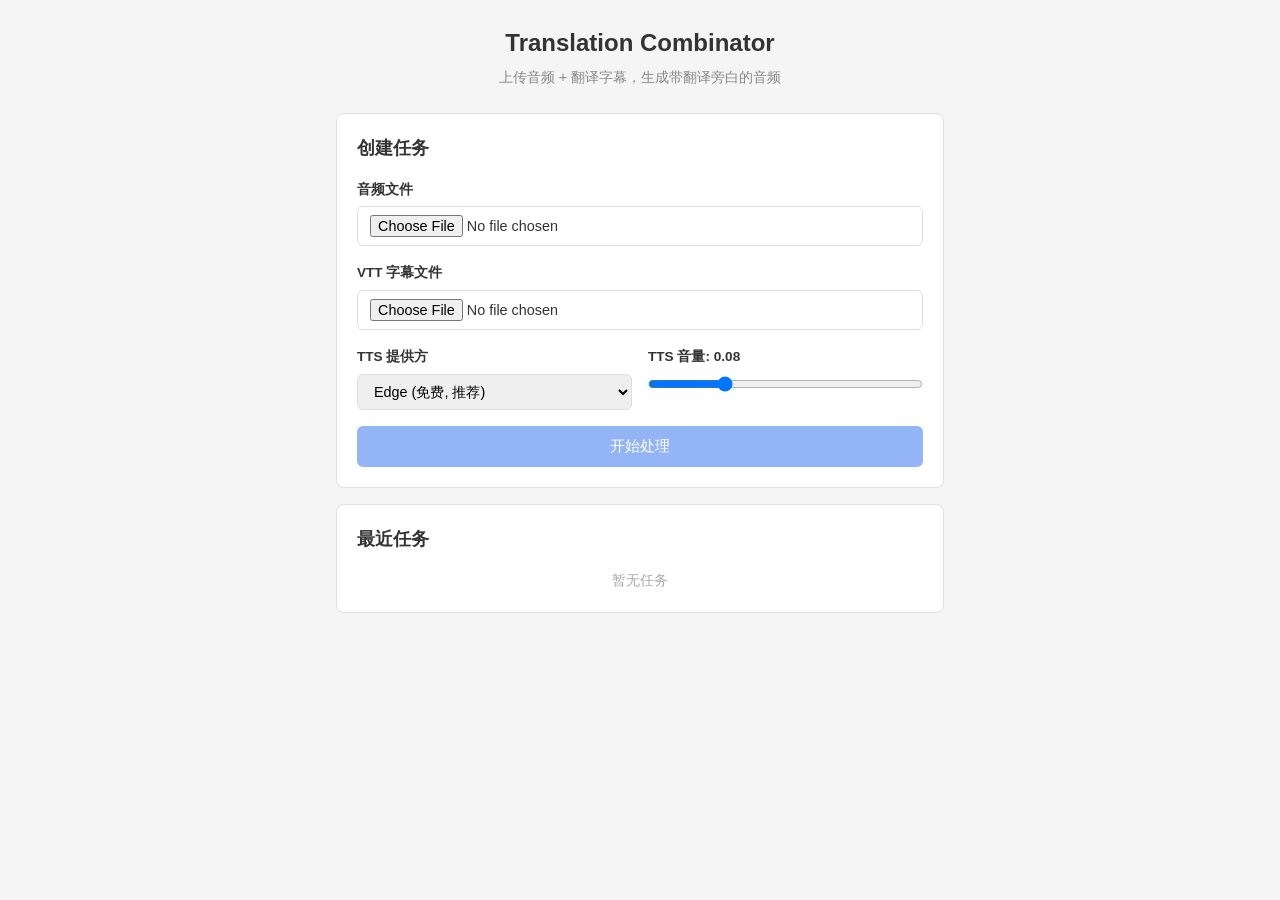
==== frontend/index.html @ d6239c7a "feat: add Go server with R2 storage, job queue, and web frontend - DDD-structured Go server: domain," ====
<!DOCTYPE html>
<html lang="zh-CN">
<head>
  <meta charset="UTF-8">
  <meta name="viewport" content="width=device-width, initial-scale=1.0">
  <title>Translation Combinator</title>
  <link rel="stylesheet" href="style.css">
</head>
<body>
  <div class="container">
    <header>
      <h1>Translation Combinator</h1>
      <p class="subtitle">上传音频 + 翻译字幕，生成带翻译旁白的音频</p>
    </header>

    <!-- Upload Section -->
    <section id="upload-section" class="card">
      <h2>创建任务</h2>
      <div class="form-group">
        <label for="audio-file">音频文件</label>
        <input type="file" id="audio-file" accept="audio/*">
      </div>
      <div class="form-group">
        <label for="vtt-file">VTT 字幕文件</label>
        <input type="file" id="vtt-file" accept=".vtt">
      </div>
      <div class="form-row">
        <div class="form-group">
          <label for="tts-provider">TTS 提供方</label>
          <select id="tts-provider">
            <option value="edge" selected>Edge (免费, 推荐)</option>
            <option value="gtts">gTTS (免费)</option>
            <option value="azure">Azure</option>
            <option value="openai">OpenAI</option>
            <option value="gcloud">Google Cloud</option>
          </select>
        </div>
        <div class="form-group">
          <label for="tts-volume">TTS 音量: <span id="volume-value">0.08</span></label>
          <input type="range" id="tts-volume" min="0" max="0.3" step="0.01" value="0.08">
        </div>
      </div>
      <button id="submit-btn" class="btn-primary" disabled>开始处理</button>
      <div id="upload-progress" class="progress-bar" hidden>
        <div class="progress-fill"></div>
        <span class="progress-text">上传中...</span>
      </div>
    </section>

    <!-- Job Status Section -->
    <section id="job-section" class="card" hidden>
      <h2>任务状态</h2>
      <div id="job-status" class="status-container">
        <div class="status-badge queued">排队中</div>
        <p id="job-progress" class="progress-text"></p>
      </div>
      <a id="download-link" class="btn-primary" hidden download>下载结果</a>
      <button id="new-job-btn" class="btn-secondary" hidden>创建新任务</button>
    </section>

    <!-- Recent Jobs -->
    <section id="history-section" class="card">
      <h2>最近任务</h2>
      <div id="job-list" class="job-list">
        <p class="empty-state">暂无任务</p>
      </div>
    </section>
  </div>

  <script src="app.js"></script>
</body>
</html>
---- frontend/style.css ----
* {
  margin: 0;
  padding: 0;
  box-sizing: border-box;
}

body {
  font-family: -apple-system, BlinkMacSystemFont, "Segoe UI", Roboto, sans-serif;
  background: #f5f5f5;
  color: #333;
  line-height: 1.6;
}

@media (prefers-color-scheme: dark) {
  body { background: #1a1a1a; color: #e0e0e0; }
  .card { background: #2a2a2a; border-color: #3a3a3a; }
  input[type="file"], select { background: #333; color: #e0e0e0; border-color: #555; }
  .job-item { background: #333; border-color: #444; }
  .empty-state { color: #888; }
}

.container {
  max-width: 640px;
  margin: 0 auto;
  padding: 24px 16px;
}

header {
  text-align: center;
  margin-bottom: 24px;
}

h1 { font-size: 1.5rem; }
.subtitle { color: #888; font-size: 0.9rem; margin-top: 4px; }
h2 { font-size: 1.1rem; margin-bottom: 16px; }

.card {
  background: #fff;
  border: 1px solid #e0e0e0;
  border-radius: 8px;
  padding: 20px;
  margin-bottom: 16px;
}

.form-group {
  margin-bottom: 16px;
}

.form-group label {
  display: block;
  font-size: 0.85rem;
  font-weight: 600;
  margin-bottom: 6px;
}

.form-row {
  display: flex;
  gap: 16px;
}

.form-row .form-group { flex: 1; }

input[type="file"],
select {
  width: 100%;
  padding: 8px 12px;
  border: 1px solid #ddd;
  border-radius: 6px;
  font-size: 0.9rem;
}

input[type="range"] { width: 100%; }

.btn-primary {
  display: inline-block;
  width: 100%;
  padding: 10px;
  background: #2563eb;
  color: #fff;
  border: none;
  border-radius: 6px;
  font-size: 0.95rem;
  cursor: pointer;
  text-align: center;
  text-decoration: none;
}

.btn-primary:hover { background: #1d4ed8; }
.btn-primary:disabled { background: #93b4f5; cursor: not-allowed; }

.btn-secondary {
  display: inline-block;
  width: 100%;
  padding: 10px;
  background: transparent;
  color: #2563eb;
  border: 1px solid #2563eb;
  border-radius: 6px;
  font-size: 0.95rem;
  cursor: pointer;
  margin-top: 8px;
}

.progress-bar {
  margin-top: 12px;
  background: #e0e0e0;
  border-radius: 4px;
  height: 28px;
  position: relative;
  overflow: hidden;
}

.progress-fill {
  height: 100%;
  background: #2563eb;
  border-radius: 4px;
  transition: width 0.3s;
  width: 0%;
}

.progress-bar .progress-text {
  position: absolute;
  inset: 0;
  display: flex;
  align-items: center;
  justify-content: center;
  font-size: 0.8rem;
  color: #333;
}

.status-container { text-align: center; padding: 16px 0; }

.status-badge {
  display: inline-block;
  padding: 4px 12px;
  border-radius: 12px;
  font-size: 0.8rem;
  font-weight: 600;
}

.status-badge.queued { background: #fef3c7; color: #92400e; }
.status-badge.processing { background: #dbeafe; color: #1e40af; }
.status-badge.completed { background: #d1fae5; color: #065f46; }
.status-badge.failed { background: #fee2e2; color: #991b1b; }

#job-progress {
  margin-top: 8px;
  font-size: 0.85rem;
  color: #666;
}

.job-list { display: flex; flex-direction: column; gap: 8px; }

.job-item {
  display: flex;
  justify-content: space-between;
  align-items: center;
  padding: 10px 12px;
  background: #f9f9f9;
  border: 1px solid #eee;
  border-radius: 6px;
  font-size: 0.85rem;
}

.job-item-id { font-family: monospace; color: #666; }
.job-item-time { color: #999; font-size: 0.8rem; }

.empty-state { color: #aaa; text-align: center; font-size: 0.9rem; }
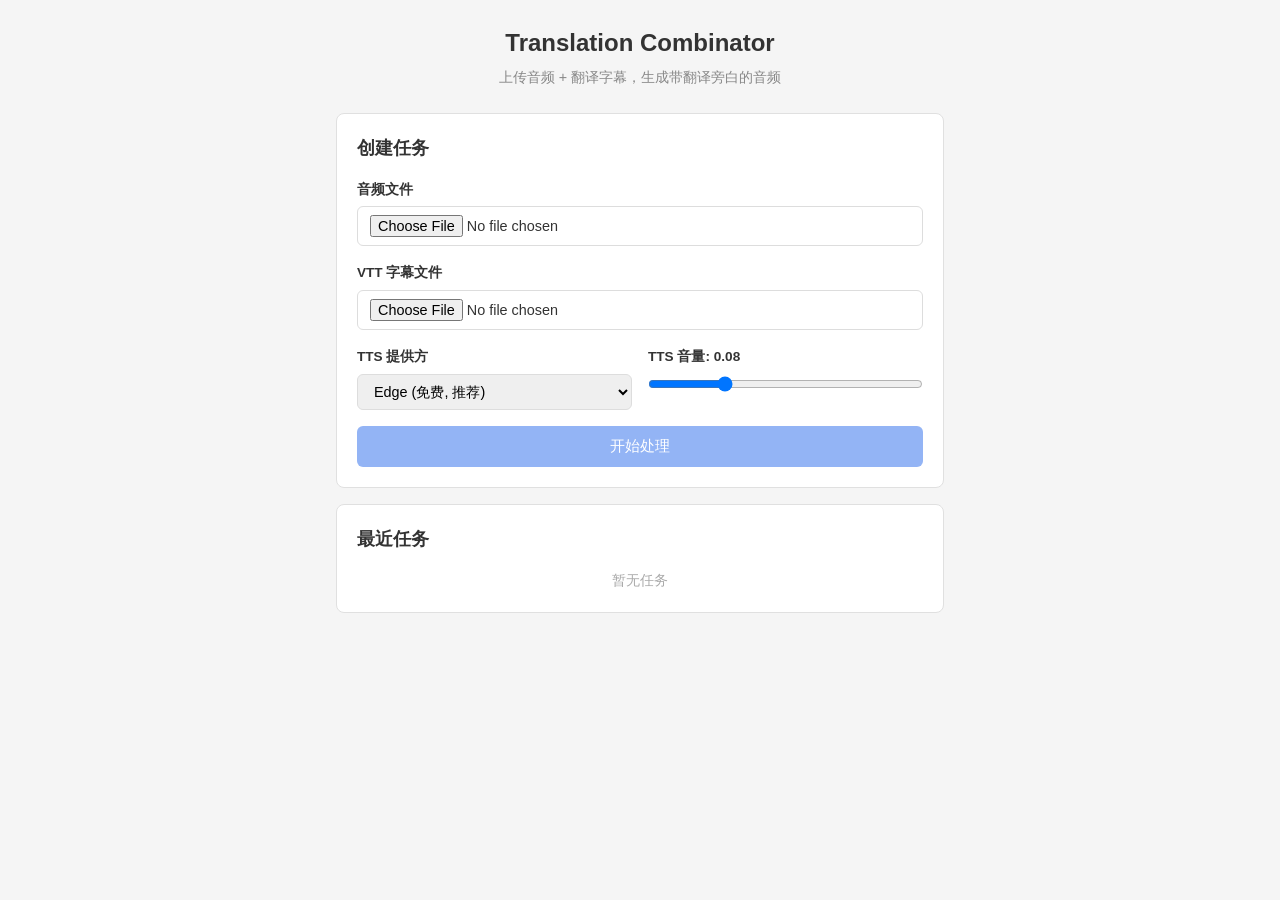
==== commit 8ad2c1e2: "feat: add config.local.js for frontend local dev API URL - index.html loads config.local.js before a" ====
--- a/frontend/index.html
+++ b/frontend/index.html
@@ -67,6 +67,7 @@
     </section>
   </div>
 
+  <script src="config.local.js"></script>
   <script src="app.js"></script>
 </body>
 </html>
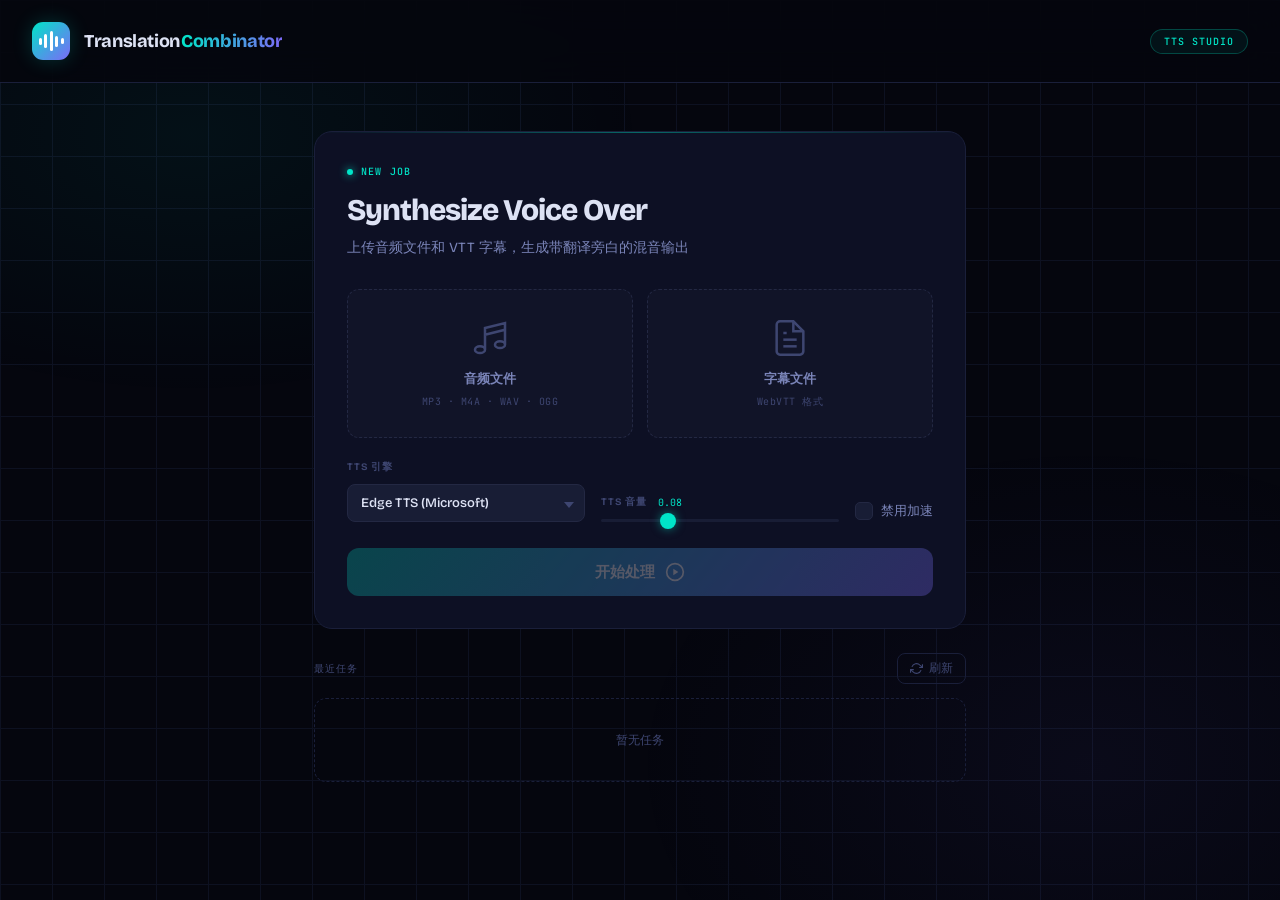
==== commit 322838b3: "feat: redesign frontend with dark audio studio aesthetic - Replace plain HTML/CSS with Bricolage Gro" ====
--- a/frontend/index.html
+++ b/frontend/index.html
@@ -1,73 +1,163 @@
 <!DOCTYPE html>
 <html lang="zh-CN">
 <head>
-  <meta charset="UTF-8">
-  <meta name="viewport" content="width=device-width, initial-scale=1.0">
+  <meta charset="UTF-8" />
+  <meta name="viewport" content="width=device-width, initial-scale=1.0" />
   <title>Translation Combinator</title>
-  <link rel="stylesheet" href="style.css">
+  <link rel="preconnect" href="https://fonts.googleapis.com" />
+  <link rel="preconnect" href="https://fonts.gstatic.com" crossorigin />
+  <link href="https://fonts.googleapis.com/css2?family=Bricolage+Grotesque:opsz,wdth,wght@12..96,75..100,200..800&family=JetBrains+Mono:ital,wght@0,300;0,400;0,500;1,300&display=swap" rel="stylesheet" />
+  <link rel="stylesheet" href="style.css" />
 </head>
 <body>
-  <div class="container">
-    <header>
-      <h1>Translation Combinator</h1>
-      <p class="subtitle">上传音频 + 翻译字幕，生成带翻译旁白的音频</p>
-    </header>
+  <div class="bg-grid"></div>
+  <div class="bg-glow"></div>
+
+  <header class="header">
+    <div class="logo">
+      <div class="logo-icon">
+        <div class="wave-bars">
+          <span></span><span></span><span></span><span></span><span></span>
+        </div>
+      </div>
+      <span class="logo-text">Translation<em>Combinator</em></span>
+    </div>
+    <div class="header-badge">TTS Studio</div>
+  </header>
+
+  <main class="main">
 
     <!-- Upload Section -->
     <section id="upload-section" class="card">
-      <h2>创建任务</h2>
-      <div class="form-group">
-        <label for="audio-file">音频文件</label>
-        <input type="file" id="audio-file" accept="audio/*">
-      </div>
-      <div class="form-group">
-        <label for="vtt-file">VTT 字幕文件</label>
-        <input type="file" id="vtt-file" accept=".vtt">
-      </div>
-      <div class="form-row">
-        <div class="form-group">
-          <label for="tts-provider">TTS 提供方</label>
-          <select id="tts-provider">
-            <option value="edge" selected>Edge (免费, 推荐)</option>
-            <option value="gtts">gTTS (免费)</option>
-            <option value="azure">Azure</option>
-            <option value="openai">OpenAI</option>
-            <option value="gcloud">Google Cloud</option>
-          </select>
+      <div class="card-label">New Job</div>
+      <h1 class="card-title">Synthesize Voice Over</h1>
+      <p class="card-desc">上传音频文件和 VTT 字幕，生成带翻译旁白的混音输出</p>
+
+      <div class="drop-row">
+        <div class="drop-zone" id="audio-drop">
+          <input type="file" id="audio-file" accept="audio/*" hidden />
+          <div class="drop-icon">
+            <svg viewBox="0 0 24 24" fill="none" stroke="currentColor" stroke-width="1.5">
+              <path d="M9 19V6l12-3v13M9 19c0 1.105-1.343 2-3 2s-3-.895-3-2 1.343-2 3-2 3 .895 3 2zm12-3c0 1.105-1.343 2-3 2s-3-.895-3-2 1.343-2 3-2 3 .895 3 2zM9 10l12-3"/>
+            </svg>
+          </div>
+          <div class="drop-label">音频文件</div>
+          <div class="drop-hint">MP3 · M4A · WAV · OGG</div>
+          <div class="drop-selected" id="audio-name"></div>
+          <div class="drop-progress" id="audio-progress"></div>
         </div>
-        <div class="form-group">
-          <label for="tts-volume">TTS 音量: <span id="volume-value">0.08</span></label>
-          <input type="range" id="tts-volume" min="0" max="0.3" step="0.01" value="0.08">
+
+        <div class="drop-zone" id="vtt-drop">
+          <input type="file" id="vtt-file" accept=".vtt" hidden />
+          <div class="drop-icon">
+            <svg viewBox="0 0 24 24" fill="none" stroke="currentColor" stroke-width="1.5">
+              <path d="M14 2H6a2 2 0 0 0-2 2v16a2 2 0 0 0 2 2h12a2 2 0 0 0 2-2V8z"/>
+              <polyline points="14 2 14 8 20 8"/>
+              <line x1="16" y1="13" x2="8" y2="13"/>
+              <line x1="16" y1="17" x2="8" y2="17"/>
+              <polyline points="10 9 9 9 8 9"/>
+            </svg>
+          </div>
+          <div class="drop-label">字幕文件</div>
+          <div class="drop-hint">WebVTT 格式</div>
+          <div class="drop-selected" id="vtt-name"></div>
+          <div class="drop-progress" id="vtt-progress"></div>
         </div>
       </div>
-      <button id="submit-btn" class="btn-primary" disabled>开始处理</button>
-      <div id="upload-progress" class="progress-bar" hidden>
-        <div class="progress-fill"></div>
-        <span class="progress-text">上传中...</span>
+
+      <div class="options-row">
+        <div class="field">
+          <label class="field-label">TTS 引擎</label>
+          <div class="select-wrap">
+            <select id="tts-provider" class="field-select">
+              <option value="edge">Edge TTS (Microsoft)</option>
+              <option value="gtts">gTTS (Google)</option>
+              <option value="azure">Azure Cognitive</option>
+              <option value="openai">OpenAI TTS</option>
+              <option value="gcloud">Google Cloud</option>
+            </select>
+            <div class="select-arrow">
+              <svg viewBox="0 0 10 6" fill="currentColor"><path d="M0 0l5 6 5-6z"/></svg>
+            </div>
+          </div>
+        </div>
+
+        <div class="field">
+          <label class="field-label">TTS 音量 &nbsp;<span id="vol-display" class="vol-val">0.08</span></label>
+          <input type="range" id="tts-volume" min="0" max="0.3" step="0.01" value="0.08" class="field-range" />
+        </div>
+
+        <div class="field field-check">
+          <label class="check-label">
+            <input type="checkbox" id="no-speedup" />
+            <span class="check-box"></span>
+            <span>禁用加速</span>
+          </label>
+        </div>
+      </div>
+
+      <button id="submit-btn" class="btn-primary" disabled>
+        <span class="btn-text">开始处理</span>
+        <span class="btn-icon">
+          <svg viewBox="0 0 24 24" fill="none" stroke="currentColor" stroke-width="2">
+            <circle cx="12" cy="12" r="10"/>
+            <polygon points="10 8 16 12 10 16 10 8" fill="currentColor" stroke="none"/>
+          </svg>
+        </span>
+      </button>
+    </section>
+
+    <!-- Job Status Section -->
+    <section id="job-section" class="card job-card" hidden>
+      <div class="card-label">Processing</div>
+
+      <div class="job-status-block">
+        <div class="status-indicator" id="status-led"></div>
+        <div class="job-info">
+          <div class="job-id-text" id="job-id-display"></div>
+          <div class="job-progress-text" id="job-progress">初始化中…</div>
+        </div>
+      </div>
+
+      <div class="waveform-progress">
+        <div class="waveform-bars" id="waveform-bars"></div>
+        <div class="progress-overlay" id="progress-overlay"></div>
+      </div>
+
+      <div class="job-actions">
+        <button id="download-btn" class="btn-success" hidden>
+          <svg viewBox="0 0 24 24" fill="none" stroke="currentColor" stroke-width="2">
+            <path d="M21 15v4a2 2 0 0 1-2 2H5a2 2 0 0 1-2-2v-4"/>
+            <polyline points="7 10 12 15 17 10"/>
+            <line x1="12" y1="15" x2="12" y2="3"/>
+          </svg>
+          下载结果
+        </button>
+        <button id="new-job-btn" class="btn-outline" hidden>新建任务</button>
       </div>
     </section>
 
-    <!-- Job Status Section -->
-    <section id="job-section" class="card" hidden>
-      <h2>任务状态</h2>
-      <div id="job-status" class="status-container">
-        <div class="status-badge queued">排队中</div>
-        <p id="job-progress" class="progress-text"></p>
-      </div>
-      <a id="download-link" class="btn-primary" hidden download>下载结果</a>
-      <button id="new-job-btn" class="btn-secondary" hidden>创建新任务</button>
-    </section>
+  </main>
 
-    <!-- Recent Jobs -->
-    <section id="history-section" class="card">
-      <h2>最近任务</h2>
-      <div id="job-list" class="job-list">
-        <p class="empty-state">暂无任务</p>
-      </div>
-    </section>
-  </div>
+  <!-- Recent Jobs -->
+  <section class="recent-section">
+    <div class="recent-header">
+      <h2 class="recent-title">最近任务</h2>
+      <button id="refresh-btn" class="btn-ghost">
+        <svg viewBox="0 0 24 24" fill="none" stroke="currentColor" stroke-width="2" width="13" height="13">
+          <polyline points="23 4 23 10 17 10"/>
+          <polyline points="1 20 1 14 7 14"/>
+          <path d="M3.51 9a9 9 0 0 1 14.85-3.36L23 10M1 14l4.64 4.36A9 9 0 0 0 20.49 15"/>
+        </svg>
+        刷新
+      </button>
+    </div>
+    <div id="job-list" class="job-list">
+      <div class="job-list-empty">暂无任务</div>
+    </div>
+  </section>
 
-  <script src="config.local.js"></script>
-  <script src="app.js"></script>
+  <script src="config.local.js" onerror="void 0"></script>
+  <script src="app.js" type="module"></script>
 </body>
 </html>
--- a/frontend/style.css
+++ b/frontend/style.css
@@ -1,168 +1,811 @@
-* {
-  margin: 0;
-  padding: 0;
-  box-sizing: border-box;
-}
+/* ============================================================
+   TRANSLATION COMBINATOR — Dark Audio Studio
+   Fonts: Bricolage Grotesque (display) + JetBrains Mono (data)
+   ============================================================ */
+
+:root {
+  /* Backgrounds */
+  --bg:        #05060e;
+  --surface:   #0d1024;
+  --surface-2: #111428;
+  --surface-3: #181d35;
+
+  /* Borders */
+  --border:    #1a1f3a;
+  --border-2:  #232843;
+
+  /* Accents */
+  --teal:      #00e5c8;
+  --teal-dim:  #00bfa8;
+  --teal-glow: rgba(0, 229, 200, 0.14);
+  --violet:    #7c6af7;
+  --violet-glow: rgba(124, 106, 247, 0.14);
+
+  /* Text */
+  --text-1: #dde2f4;
+  --text-2: #7a84b8;
+  --text-3: #3e4671;
+
+  /* Status */
+  --s-queue:   #f59e0b;
+  --s-process: #3b82f6;
+  --s-done:    #10b981;
+  --s-fail:    #ef4444;
+
+  /* Shape */
+  --r:    12px;
+  --r-sm: 8px;
+  --r-lg: 18px;
+
+  /* Fonts */
+  --font: 'Bricolage Grotesque', system-ui, sans-serif;
+  --mono: 'JetBrains Mono', 'Courier New', monospace;
+}
+
+*, *::before, *::after { box-sizing: border-box; margin: 0; padding: 0; }
+
+html { scroll-behavior: smooth; }
 
 body {
-  font-family: -apple-system, BlinkMacSystemFont, "Segoe UI", Roboto, sans-serif;
-  background: #f5f5f5;
-  color: #333;
-  line-height: 1.6;
-}
-
-@media (prefers-color-scheme: dark) {
-  body { background: #1a1a1a; color: #e0e0e0; }
-  .card { background: #2a2a2a; border-color: #3a3a3a; }
-  input[type="file"], select { background: #333; color: #e0e0e0; border-color: #555; }
-  .job-item { background: #333; border-color: #444; }
-  .empty-state { color: #888; }
-}
-
-.container {
-  max-width: 640px;
+  font-family: var(--font);
+  background: var(--bg);
+  color: var(--text-1);
+  min-height: 100vh;
+  line-height: 1.5;
+  overflow-x: hidden;
+  -webkit-font-smoothing: antialiased;
+}
+
+/* ── Background ──────────────────────────────── */
+.bg-grid {
+  position: fixed;
+  inset: 0;
+  background-image:
+    linear-gradient(var(--border) 1px, transparent 1px),
+    linear-gradient(90deg, var(--border) 1px, transparent 1px);
+  background-size: 52px 52px;
+  opacity: 0.45;
+  pointer-events: none;
+  z-index: 0;
+}
+
+.bg-glow {
+  position: fixed;
+  inset: 0;
+  background:
+    radial-gradient(ellipse 55% 45% at 15% 15%, rgba(0,229,200,0.05) 0%, transparent 65%),
+    radial-gradient(ellipse 55% 55% at 85% 85%, rgba(124,106,247,0.05) 0%, transparent 65%);
+  pointer-events: none;
+  z-index: 0;
+}
+
+/* ── Header ──────────────────────────────────── */
+.header {
+  position: relative;
+  z-index: 10;
+  display: flex;
+  align-items: center;
+  justify-content: space-between;
+  padding: 22px 32px;
+  border-bottom: 1px solid var(--border);
+  background: rgba(5,6,14,0.85);
+  backdrop-filter: blur(20px);
+}
+
+.logo {
+  display: flex;
+  align-items: center;
+  gap: 14px;
+}
+
+.logo-icon {
+  width: 38px;
+  height: 38px;
+  background: linear-gradient(135deg, var(--teal), var(--violet));
+  border-radius: 11px;
+  display: flex;
+  align-items: center;
+  justify-content: center;
+  padding: 9px;
+  box-shadow: 0 0 20px rgba(0,229,200,0.2);
+}
+
+.wave-bars {
+  display: flex;
+  align-items: center;
+  gap: 2.5px;
+  height: 20px;
+}
+
+.wave-bars span {
+  display: block;
+  width: 3px;
+  background: white;
+  border-radius: 2px;
+  animation: wavePulse 1.3s ease-in-out infinite;
+}
+
+.wave-bars span:nth-child(1) { height: 7px;  animation-delay: 0s;    }
+.wave-bars span:nth-child(2) { height: 14px; animation-delay: 0.15s; }
+.wave-bars span:nth-child(3) { height: 20px; animation-delay: 0.3s;  }
+.wave-bars span:nth-child(4) { height: 11px; animation-delay: 0.45s; }
+.wave-bars span:nth-child(5) { height: 6px;  animation-delay: 0.6s;  }
+
+@keyframes wavePulse {
+  0%, 100% { transform: scaleY(1);    opacity: 0.65; }
+  50%       { transform: scaleY(0.4); opacity: 1;    }
+}
+
+.logo-text {
+  font-size: 18px;
+  font-weight: 750;
+  letter-spacing: -0.02em;
+  color: var(--text-1);
+}
+
+.logo-text em {
+  font-style: normal;
+  background: linear-gradient(90deg, var(--teal), var(--violet));
+  -webkit-background-clip: text;
+  -webkit-text-fill-color: transparent;
+  background-clip: text;
+  margin-left: 1px;
+}
+
+.header-badge {
+  font-family: var(--mono);
+  font-size: 10px;
+  font-weight: 500;
+  letter-spacing: 0.1em;
+  text-transform: uppercase;
+  color: var(--teal);
+  border: 1px solid rgba(0,229,200,0.25);
+  border-radius: 20px;
+  padding: 4px 13px;
+  background: rgba(0,229,200,0.06);
+}
+
+/* ── Layout ──────────────────────────────────── */
+.main {
+  position: relative;
+  z-index: 1;
+  max-width: 700px;
   margin: 0 auto;
-  padding: 24px 16px;
-}
-
-header {
-  text-align: center;
-  margin-bottom: 24px;
-}
-
-h1 { font-size: 1.5rem; }
-.subtitle { color: #888; font-size: 0.9rem; margin-top: 4px; }
-h2 { font-size: 1.1rem; margin-bottom: 16px; }
-
+  padding: 48px 24px 24px;
+}
+
+/* ── Card ────────────────────────────────────── */
 .card {
-  background: #fff;
-  border: 1px solid #e0e0e0;
-  border-radius: 8px;
-  padding: 20px;
-  margin-bottom: 16px;
-}
-
-.form-group {
-  margin-bottom: 16px;
-}
-
-.form-group label {
-  display: block;
-  font-size: 0.85rem;
-  font-weight: 600;
-  margin-bottom: 6px;
-}
-
-.form-row {
-  display: flex;
-  gap: 16px;
-}
-
-.form-row .form-group { flex: 1; }
-
-input[type="file"],
-select {
-  width: 100%;
-  padding: 8px 12px;
-  border: 1px solid #ddd;
-  border-radius: 6px;
-  font-size: 0.9rem;
-}
-
-input[type="range"] { width: 100%; }
-
-.btn-primary {
-  display: inline-block;
-  width: 100%;
-  padding: 10px;
-  background: #2563eb;
-  color: #fff;
-  border: none;
-  border-radius: 6px;
-  font-size: 0.95rem;
-  cursor: pointer;
-  text-align: center;
-  text-decoration: none;
-}
-
-.btn-primary:hover { background: #1d4ed8; }
-.btn-primary:disabled { background: #93b4f5; cursor: not-allowed; }
-
-.btn-secondary {
-  display: inline-block;
-  width: 100%;
-  padding: 10px;
-  background: transparent;
-  color: #2563eb;
-  border: 1px solid #2563eb;
-  border-radius: 6px;
-  font-size: 0.95rem;
-  cursor: pointer;
-  margin-top: 8px;
-}
-
-.progress-bar {
-  margin-top: 12px;
-  background: #e0e0e0;
-  border-radius: 4px;
-  height: 28px;
+  background: var(--surface);
+  border: 1px solid var(--border);
+  border-radius: var(--r-lg);
+  padding: 32px;
   position: relative;
   overflow: hidden;
 }
 
-.progress-fill {
-  height: 100%;
-  background: #2563eb;
-  border-radius: 4px;
-  transition: width 0.3s;
+.card::before {
+  content: '';
+  position: absolute;
+  top: 0; left: 0; right: 0;
+  height: 1px;
+  background: linear-gradient(90deg, transparent, var(--teal-dim) 50%, transparent);
+  opacity: 0.5;
+}
+
+.job-card { margin-top: 16px; }
+
+.card-label {
+  font-family: var(--mono);
+  font-size: 10px;
+  font-weight: 500;
+  letter-spacing: 0.12em;
+  text-transform: uppercase;
+  color: var(--teal);
+  margin-bottom: 14px;
+  display: flex;
+  align-items: center;
+  gap: 8px;
+}
+
+.card-label::before {
+  content: '';
+  display: inline-block;
+  width: 6px;
+  height: 6px;
+  border-radius: 50%;
+  background: var(--teal);
+  box-shadow: 0 0 8px var(--teal);
+  animation: ledBlink 2.2s ease-in-out infinite;
+}
+
+@keyframes ledBlink {
+  0%, 100% { opacity: 1; }
+  50%       { opacity: 0.3; }
+}
+
+.card-title {
+  font-size: 30px;
+  font-weight: 800;
+  letter-spacing: -0.035em;
+  color: var(--text-1);
+  margin-bottom: 8px;
+  line-height: 1.15;
+}
+
+.card-desc {
+  font-size: 14px;
+  color: var(--text-2);
+  margin-bottom: 30px;
+  line-height: 1.65;
+}
+
+/* ── Drop Zones ──────────────────────────────── */
+.drop-row {
+  display: grid;
+  grid-template-columns: 1fr 1fr;
+  gap: 14px;
+  margin-bottom: 22px;
+}
+
+.drop-zone {
+  border: 1.5px dashed var(--border-2);
+  border-radius: var(--r);
+  padding: 28px 18px;
+  text-align: center;
+  cursor: pointer;
+  transition: all 0.22s ease;
+  background: var(--surface-2);
+  position: relative;
+  overflow: hidden;
+  user-select: none;
+}
+
+.drop-zone:hover {
+  border-color: rgba(0,229,200,0.4);
+  background: rgba(0,229,200,0.03);
+}
+
+.drop-zone.drag-over {
+  border-color: var(--teal);
+  background: rgba(0,229,200,0.06);
+  box-shadow: 0 0 0 1px var(--teal-dim), inset 0 0 24px var(--teal-glow);
+}
+
+.drop-zone.has-file {
+  border-color: var(--teal);
+  border-style: solid;
+  background: rgba(0,229,200,0.05);
+}
+
+.drop-icon {
+  width: 40px;
+  height: 40px;
+  margin: 0 auto 12px;
+  color: var(--text-3);
+  transition: color 0.22s;
+}
+
+.drop-zone.has-file .drop-icon { color: var(--teal); }
+.drop-zone:hover .drop-icon    { color: var(--text-2); }
+.drop-icon svg { width: 100%; height: 100%; }
+
+.drop-label {
+  font-size: 13px;
+  font-weight: 650;
+  color: var(--text-2);
+  margin-bottom: 5px;
+}
+
+.drop-hint {
+  font-family: var(--mono);
+  font-size: 10px;
+  color: var(--text-3);
+  letter-spacing: 0.05em;
+}
+
+.drop-selected {
+  margin-top: 9px;
+  font-family: var(--mono);
+  font-size: 10px;
+  color: var(--teal);
+  overflow: hidden;
+  text-overflow: ellipsis;
+  white-space: nowrap;
+  padding: 0 4px;
+  display: none;
+}
+
+.drop-zone.has-file .drop-selected { display: block; }
+
+.drop-progress {
+  position: absolute;
+  bottom: 0;
+  left: 0;
+  height: 3px;
   width: 0%;
-}
-
-.progress-bar .progress-text {
+  background: linear-gradient(90deg, var(--teal), var(--violet));
+  transition: width 0.25s ease;
+  border-radius: 0 2px 2px 0;
+}
+
+/* ── Options ─────────────────────────────────── */
+.options-row {
+  display: grid;
+  grid-template-columns: 1fr 1fr auto;
+  gap: 16px;
+  align-items: end;
+  margin-bottom: 26px;
+}
+
+.field {
+  display: flex;
+  flex-direction: column;
+  gap: 9px;
+}
+
+.field-label {
+  font-size: 10px;
+  font-weight: 700;
+  letter-spacing: 0.08em;
+  text-transform: uppercase;
+  color: var(--text-3);
+  display: flex;
+  align-items: center;
+  gap: 6px;
+}
+
+.vol-val {
+  font-family: var(--mono);
+  color: var(--teal);
+  font-weight: 400;
+  letter-spacing: 0;
+  text-transform: none;
+}
+
+.select-wrap { position: relative; }
+
+.field-select {
+  width: 100%;
+  padding: 10px 36px 10px 13px;
+  background: var(--surface-3);
+  border: 1px solid var(--border-2);
+  border-radius: var(--r-sm);
+  color: var(--text-1);
+  font-family: var(--font);
+  font-size: 13px;
+  font-weight: 550;
+  appearance: none;
+  cursor: pointer;
+  outline: none;
+  transition: border-color 0.18s, box-shadow 0.18s;
+}
+
+.field-select:focus {
+  border-color: var(--teal);
+  box-shadow: 0 0 0 3px var(--teal-glow);
+}
+
+.select-arrow {
+  position: absolute;
+  right: 11px;
+  top: 50%;
+  transform: translateY(-50%);
+  color: var(--text-3);
+  pointer-events: none;
+  width: 10px;
+}
+
+/* Range */
+.field-range {
+  width: 100%;
+  appearance: none;
+  height: 3px;
+  background: var(--surface-3);
+  border-radius: 3px;
+  outline: none;
+  cursor: pointer;
+  accent-color: var(--teal);
+}
+
+.field-range::-webkit-slider-thumb {
+  appearance: none;
+  width: 16px;
+  height: 16px;
+  border-radius: 50%;
+  background: var(--teal);
+  box-shadow: 0 0 10px rgba(0,229,200,0.5);
+  cursor: pointer;
+  transition: transform 0.15s;
+}
+
+.field-range::-webkit-slider-thumb:hover { transform: scale(1.25); }
+
+/* Checkbox */
+.field-check {
+  justify-content: flex-end;
+  padding-bottom: 1px;
+}
+
+.check-label {
+  display: flex;
+  align-items: center;
+  gap: 8px;
+  cursor: pointer;
+  font-size: 13px;
+  font-weight: 500;
+  color: var(--text-2);
+  white-space: nowrap;
+}
+
+.check-label input { display: none; }
+
+.check-box {
+  width: 18px;
+  height: 18px;
+  border: 1.5px solid var(--border-2);
+  border-radius: 5px;
+  background: var(--surface-3);
+  display: flex;
+  align-items: center;
+  justify-content: center;
+  flex-shrink: 0;
+  transition: all 0.18s;
+}
+
+.check-label input:checked + .check-box {
+  background: var(--teal);
+  border-color: var(--teal);
+  box-shadow: 0 0 10px var(--teal-glow);
+}
+
+.check-label input:checked + .check-box::after {
+  content: '';
+  display: block;
+  width: 5px;
+  height: 9px;
+  border: 2px solid #05060e;
+  border-top: none;
+  border-left: none;
+  transform: rotate(40deg) translate(0, -1px);
+}
+
+/* ── Primary Button ──────────────────────────── */
+.btn-primary {
+  width: 100%;
+  padding: 14px 24px;
+  background: linear-gradient(130deg, var(--teal-dim) 0%, var(--violet) 100%);
+  border: none;
+  border-radius: var(--r);
+  color: white;
+  font-family: var(--font);
+  font-size: 15px;
+  font-weight: 750;
+  letter-spacing: -0.01em;
+  cursor: pointer;
+  display: flex;
+  align-items: center;
+  justify-content: center;
+  gap: 10px;
+  position: relative;
+  overflow: hidden;
+  transition: opacity 0.2s, transform 0.15s, box-shadow 0.2s;
+  box-shadow: 0 4px 24px rgba(0,229,200,0.15), 0 2px 8px rgba(0,0,0,0.4);
+}
+
+.btn-primary::before {
+  content: '';
   position: absolute;
   inset: 0;
+  background: linear-gradient(130deg, var(--teal) 0%, #a78bfa 100%);
+  opacity: 0;
+  transition: opacity 0.22s;
+}
+
+.btn-primary:hover:not(:disabled)::before { opacity: 1; }
+.btn-primary:hover:not(:disabled) { box-shadow: 0 6px 32px rgba(0,229,200,0.25); }
+.btn-primary:active:not(:disabled) { transform: scale(0.985); }
+
+.btn-primary:disabled {
+  opacity: 0.3;
+  cursor: not-allowed;
+  box-shadow: none;
+}
+
+.btn-text, .btn-icon { position: relative; z-index: 1; }
+.btn-icon { width: 20px; height: 20px; flex-shrink: 0; }
+.btn-icon svg { width: 100%; height: 100%; }
+
+/* ── Job Status ──────────────────────────────── */
+.job-status-block {
+  display: flex;
+  align-items: center;
+  gap: 16px;
+  margin-bottom: 22px;
+}
+
+.status-indicator {
+  width: 12px;
+  height: 12px;
+  border-radius: 50%;
+  flex-shrink: 0;
+  transition: background 0.3s, box-shadow 0.3s;
+}
+
+.status-indicator.queued {
+  background: var(--s-queue);
+  box-shadow: 0 0 12px var(--s-queue);
+  animation: ledPulse 1.8s ease-in-out infinite;
+}
+.status-indicator.processing {
+  background: var(--s-process);
+  box-shadow: 0 0 12px var(--s-process);
+  animation: ledPulse 0.9s ease-in-out infinite;
+}
+.status-indicator.completed {
+  background: var(--s-done);
+  box-shadow: 0 0 14px var(--s-done);
+}
+.status-indicator.failed {
+  background: var(--s-fail);
+  box-shadow: 0 0 12px var(--s-fail);
+}
+
+@keyframes ledPulse {
+  0%, 100% { opacity: 1;   transform: scale(1);    }
+  50%       { opacity: 0.5; transform: scale(0.8); }
+}
+
+.job-id-text {
+  font-family: var(--mono);
+  font-size: 11px;
+  color: var(--text-3);
+  margin-bottom: 4px;
+}
+
+.job-progress-text {
+  font-size: 15px;
+  font-weight: 650;
+  color: var(--text-1);
+  transition: color 0.3s;
+}
+
+/* ── Waveform Progress ───────────────────────── */
+.waveform-progress {
+  position: relative;
+  height: 64px;
+  background: var(--surface-2);
+  border-radius: var(--r-sm);
+  overflow: hidden;
+  margin-bottom: 22px;
+  border: 1px solid var(--border);
+}
+
+.waveform-bars {
+  display: flex;
+  align-items: center;
+  gap: 2px;
+  padding: 8px 10px;
+  height: 100%;
+  position: relative;
+  z-index: 1;
+}
+
+.waveform-bars .bar {
+  flex: 1;
+  border-radius: 2px;
+  background: var(--border-2);
+  transition: background 0.4s, height 0.3s;
+  animation: waveFloat var(--dur, 1.2s) ease-in-out infinite;
+  animation-delay: var(--delay, 0s);
+}
+
+@keyframes waveFloat {
+  0%, 100% { transform: scaleY(0.35); }
+  50%       { transform: scaleY(1);   }
+}
+
+.progress-overlay {
+  position: absolute;
+  top: 0; left: 0;
+  height: 100%;
+  width: 0%;
+  background: linear-gradient(90deg, rgba(0,229,200,0.12), rgba(124,106,247,0.12));
+  transition: width 0.6s ease;
+  pointer-events: none;
+  z-index: 0;
+}
+
+/* ── Action Buttons ──────────────────────────── */
+.job-actions {
+  display: flex;
+  gap: 12px;
+}
+
+.btn-success {
+  flex: 1;
+  padding: 12px 20px;
+  background: rgba(16,185,129,0.12);
+  border: 1px solid rgba(16,185,129,0.28);
+  border-radius: var(--r-sm);
+  color: #10b981;
+  font-family: var(--font);
+  font-size: 14px;
+  font-weight: 650;
+  cursor: pointer;
   display: flex;
   align-items: center;
   justify-content: center;
-  font-size: 0.8rem;
-  color: #333;
-}
-
-.status-container { text-align: center; padding: 16px 0; }
-
-.status-badge {
-  display: inline-block;
-  padding: 4px 12px;
-  border-radius: 12px;
-  font-size: 0.8rem;
-  font-weight: 600;
-}
-
-.status-badge.queued { background: #fef3c7; color: #92400e; }
-.status-badge.processing { background: #dbeafe; color: #1e40af; }
-.status-badge.completed { background: #d1fae5; color: #065f46; }
-.status-badge.failed { background: #fee2e2; color: #991b1b; }
-
-#job-progress {
-  margin-top: 8px;
-  font-size: 0.85rem;
-  color: #666;
-}
-
-.job-list { display: flex; flex-direction: column; gap: 8px; }
+  gap: 8px;
+  transition: all 0.2s;
+}
+
+.btn-success:hover {
+  background: rgba(16,185,129,0.22);
+  box-shadow: 0 0 20px rgba(16,185,129,0.12);
+}
+
+.btn-success svg { width: 18px; height: 18px; }
+
+.btn-outline {
+  padding: 12px 22px;
+  background: transparent;
+  border: 1px solid var(--border-2);
+  border-radius: var(--r-sm);
+  color: var(--text-2);
+  font-family: var(--font);
+  font-size: 14px;
+  font-weight: 550;
+  cursor: pointer;
+  transition: all 0.18s;
+}
+
+.btn-outline:hover {
+  border-color: var(--text-2);
+  color: var(--text-1);
+}
+
+/* ── Recent Jobs ─────────────────────────────── */
+.recent-section {
+  position: relative;
+  z-index: 1;
+  max-width: 700px;
+  margin: 0 auto;
+  padding: 0 24px 72px;
+}
+
+.recent-header {
+  display: flex;
+  align-items: center;
+  justify-content: space-between;
+  margin-bottom: 14px;
+}
+
+.recent-title {
+  font-family: var(--mono);
+  font-size: 10px;
+  font-weight: 500;
+  letter-spacing: 0.1em;
+  text-transform: uppercase;
+  color: var(--text-3);
+}
+
+.btn-ghost {
+  display: flex;
+  align-items: center;
+  gap: 6px;
+  padding: 6px 12px;
+  background: none;
+  border: 1px solid var(--border);
+  border-radius: var(--r-sm);
+  color: var(--text-3);
+  font-family: var(--font);
+  font-size: 12px;
+  cursor: pointer;
+  transition: all 0.18s;
+}
+
+.btn-ghost:hover {
+  border-color: var(--border-2);
+  color: var(--text-2);
+}
+
+.job-list {
+  display: flex;
+  flex-direction: column;
+  gap: 8px;
+}
+
+.job-list-empty {
+  text-align: center;
+  padding: 32px;
+  color: var(--text-3);
+  font-family: var(--mono);
+  font-size: 12px;
+  border: 1px dashed var(--border);
+  border-radius: var(--r);
+}
 
 .job-item {
   display: flex;
-  justify-content: space-between;
-  align-items: center;
-  padding: 10px 12px;
-  background: #f9f9f9;
-  border: 1px solid #eee;
-  border-radius: 6px;
-  font-size: 0.85rem;
-}
-
-.job-item-id { font-family: monospace; color: #666; }
-.job-item-time { color: #999; font-size: 0.8rem; }
-
-.empty-state { color: #aaa; text-align: center; font-size: 0.9rem; }
+  align-items: center;
+  gap: 12px;
+  padding: 13px 18px;
+  background: var(--surface);
+  border: 1px solid var(--border);
+  border-radius: var(--r-sm);
+  transition: border-color 0.18s;
+}
+
+.job-item:hover { border-color: var(--border-2); }
+
+.job-dot {
+  width: 7px;
+  height: 7px;
+  border-radius: 50%;
+  flex-shrink: 0;
+}
+
+.job-dot.queued    { background: var(--s-queue); }
+.job-dot.processing {
+  background: var(--s-process);
+  box-shadow: 0 0 6px var(--s-process);
+  animation: ledPulse 1s ease-in-out infinite;
+}
+.job-dot.completed { background: var(--s-done); }
+.job-dot.failed    { background: var(--s-fail); }
+
+.job-item-id {
+  font-family: var(--mono);
+  font-size: 11px;
+  color: var(--text-3);
+  flex: 1;
+  overflow: hidden;
+  text-overflow: ellipsis;
+  white-space: nowrap;
+}
+
+.job-badge {
+  font-size: 10px;
+  font-weight: 700;
+  letter-spacing: 0.06em;
+  text-transform: uppercase;
+  padding: 3px 8px;
+  border-radius: 4px;
+}
+
+.job-badge.queued    { color: var(--s-queue);   background: rgba(245,158,11,0.1);  }
+.job-badge.processing{ color: var(--s-process); background: rgba(59,130,246,0.1);  }
+.job-badge.completed { color: var(--s-done);    background: rgba(16,185,129,0.1);  }
+.job-badge.failed    { color: var(--s-fail);    background: rgba(239,68,68,0.1);   }
+
+.job-time {
+  font-family: var(--mono);
+  font-size: 10px;
+  color: var(--text-3);
+  flex-shrink: 0;
+}
+
+/* ── Utilities ───────────────────────────────── */
+[hidden] { display: none !important; }
+
+.fade-in {
+  animation: fadeIn 0.32s ease;
+}
+
+@keyframes fadeIn {
+  from { opacity: 0; transform: translateY(10px); }
+  to   { opacity: 1; transform: translateY(0);    }
+}
+
+/* ── Responsive ──────────────────────────────── */
+@media (max-width: 560px) {
+  .header        { padding: 16px 18px; }
+  .header-badge  { display: none; }
+  .main          { padding: 28px 16px 20px; }
+  .recent-section{ padding: 0 16px 56px; }
+  .card          { padding: 24px 18px; }
+  .drop-row      { grid-template-columns: 1fr; }
+  .options-row   { grid-template-columns: 1fr; }
+  .card-title    { font-size: 24px; }
+}
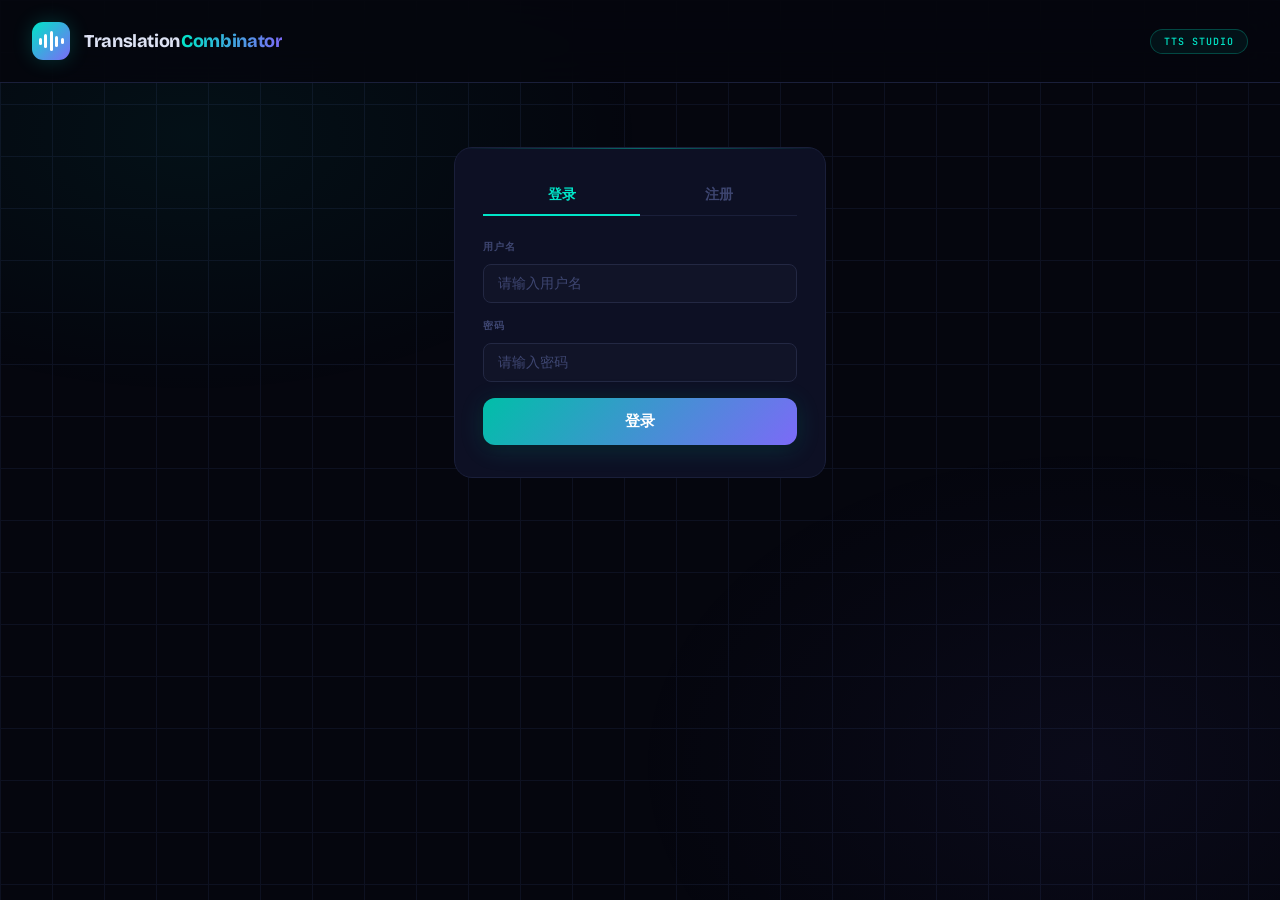
==== commit 4d6e1de6: "feat: implement user auth with username/password and session tokens - Add User + Session domain enti" ====
--- a/frontend/index.html
+++ b/frontend/index.html
@@ -22,10 +22,54 @@
       </div>
       <span class="logo-text">Translation<em>Combinator</em></span>
     </div>
-    <div class="header-badge">TTS Studio</div>
+    <div class="header-right">
+      <div class="header-badge">TTS Studio</div>
+      <div id="user-info" hidden>
+        <span id="username-display" class="header-username"></span>
+        <button id="logout-btn" class="btn-ghost btn-sm">退出</button>
+      </div>
+    </div>
   </header>
 
-  <main class="main">
+  <!-- Auth Section -->
+  <section id="auth-section" class="auth-wrap" hidden>
+    <div class="auth-card card">
+      <div class="auth-tabs">
+        <button id="tab-login"    class="auth-tab active" data-tab="login">登录</button>
+        <button id="tab-register" class="auth-tab"        data-tab="register">注册</button>
+      </div>
+
+      <!-- Login form -->
+      <div id="form-login" class="auth-form">
+        <div class="field">
+          <label class="field-label">用户名</label>
+          <input id="login-username" type="text" class="field-input" placeholder="请输入用户名" autocomplete="username" />
+        </div>
+        <div class="field">
+          <label class="field-label">密码</label>
+          <input id="login-password" type="password" class="field-input" placeholder="请输入密码" autocomplete="current-password" />
+        </div>
+        <div id="login-error" class="auth-error" hidden></div>
+        <button id="login-btn" class="btn-primary auth-submit">登录</button>
+      </div>
+
+      <!-- Register form -->
+      <div id="form-register" class="auth-form" hidden>
+        <div class="field">
+          <label class="field-label">用户名 <span class="field-hint">3–32 个字符</span></label>
+          <input id="reg-username" type="text" class="field-input" placeholder="请输入用户名" autocomplete="username" />
+        </div>
+        <div class="field">
+          <label class="field-label">密码 <span class="field-hint">至少 6 个字符</span></label>
+          <input id="reg-password" type="password" class="field-input" placeholder="请输入密码" autocomplete="new-password" />
+        </div>
+        <div id="reg-error" class="auth-error" hidden></div>
+        <button id="register-btn" class="btn-primary auth-submit">注册</button>
+      </div>
+    </div>
+  </section>
+
+  <main class="main" id="app-main" hidden>
 
     <!-- Upload Section -->
     <section id="upload-section" class="card">
@@ -139,8 +183,9 @@
 
   </main>
 
+
   <!-- Recent Jobs -->
-  <section class="recent-section">
+  <section class="recent-section" id="recent-section" hidden>
     <div class="recent-header">
       <h2 class="recent-title">最近任务</h2>
       <button id="refresh-btn" class="btn-ghost">
--- a/frontend/style.css
+++ b/frontend/style.css
@@ -786,6 +786,123 @@
   flex-shrink: 0;
 }
 
+.job-download-link {
+  margin-left: auto;
+  font-size: 11px;
+  font-weight: 600;
+  color: var(--teal);
+  text-decoration: none;
+  flex-shrink: 0;
+  opacity: 0.85;
+  transition: opacity 0.15s;
+}
+.job-download-link:hover { opacity: 1; text-decoration: underline; }
+
+/* ── Auth ────────────────────────────────────── */
+.auth-wrap {
+  position: relative;
+  z-index: 1;
+  max-width: 420px;
+  margin: 0 auto;
+  padding: 64px 24px 24px;
+}
+
+.auth-card {
+  padding: 28px 28px 32px;
+}
+
+.auth-tabs {
+  display: flex;
+  gap: 0;
+  border-bottom: 1px solid var(--border);
+  margin-bottom: 24px;
+}
+
+.auth-tab {
+  flex: 1;
+  background: none;
+  border: none;
+  padding: 10px 0;
+  font-family: var(--font);
+  font-size: 14px;
+  font-weight: 600;
+  color: var(--text-3);
+  cursor: pointer;
+  transition: color 0.18s;
+  border-bottom: 2px solid transparent;
+  margin-bottom: -1px;
+}
+
+.auth-tab.active {
+  color: var(--teal);
+  border-bottom-color: var(--teal);
+}
+
+.auth-form {
+  display: flex;
+  flex-direction: column;
+  gap: 16px;
+}
+
+.field-input {
+  width: 100%;
+  background: var(--surface-2);
+  border: 1px solid var(--border-2);
+  border-radius: var(--r-sm);
+  padding: 10px 14px;
+  font-family: var(--font);
+  font-size: 14px;
+  color: var(--text-1);
+  outline: none;
+  transition: border-color 0.18s;
+}
+
+.field-input:focus {
+  border-color: var(--teal-dim);
+}
+
+.field-input::placeholder {
+  color: var(--text-3);
+}
+
+.field-hint {
+  font-size: 12px;
+  color: var(--text-3);
+  font-weight: 400;
+}
+
+.auth-error {
+  font-size: 13px;
+  color: var(--s-fail);
+  background: rgba(239,68,68,0.08);
+  border: 1px solid rgba(239,68,68,0.2);
+  border-radius: var(--r-sm);
+  padding: 8px 12px;
+}
+
+.auth-submit {
+  width: 100%;
+  justify-content: center;
+}
+
+/* Header right side */
+.header-right {
+  display: flex;
+  align-items: center;
+  gap: 16px;
+}
+
+.header-username {
+  font-family: var(--mono);
+  font-size: 12px;
+  color: var(--text-2);
+}
+
+.btn-sm {
+  padding: 5px 11px;
+  font-size: 12px;
+}
+
 /* ── Utilities ───────────────────────────────── */
 [hidden] { display: none !important; }
 
